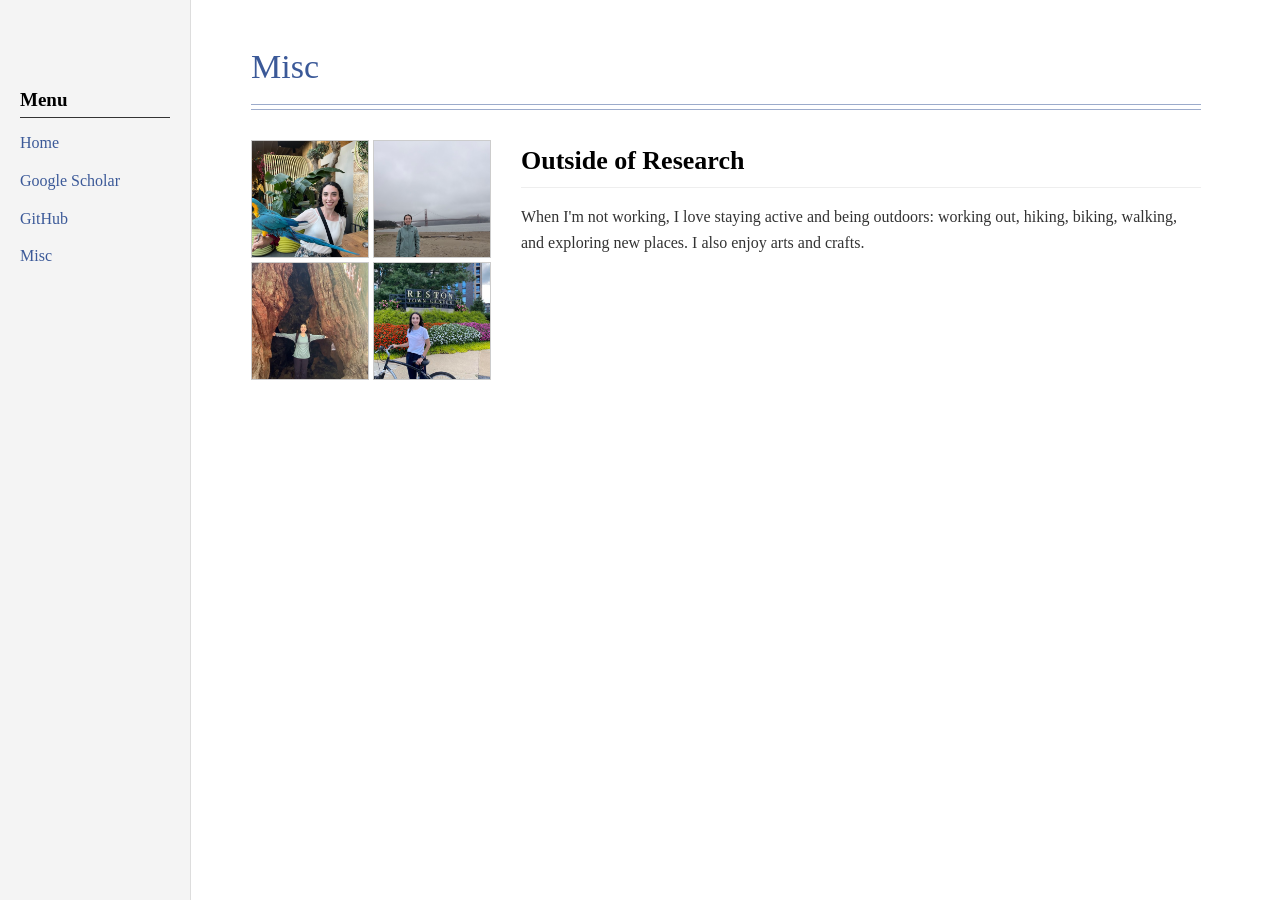
==== misc.html @ 8b0c4750 "Add Misc page with hobby photos, move headshot into pics/" ====
<!DOCTYPE html>
<html lang="en">
<head>
    <meta charset="UTF-8">
    <meta name="viewport" content="width=device-width, initial-scale=1.0">
    <title>Misc | Lina Alkarmi</title>
    <link rel="stylesheet" href="style.css">
</head>
<body>

    <div class="page-wrapper">
        <nav class="sidebar">
            <h2 class="menu-title">Menu</h2>
            <ul class="nav-links">
                <li><a href="index.html">Home</a></li>
                <li><a href="https://scholar.google.com/citations?user=YTAl2IYAAAAJ&hl=en">Google Scholar</a></li>
                <li><a href="https://github.com/alkarmilina">GitHub</a></li>
                <li><a href="misc.html" class="active">Misc</a></li>
            </ul>
        </nav>

        <main class="main-content">
            <h1 class="welcome-header">Misc</h1>
            <div class="double-separator"></div>

            <header class="header-container">
                <div class="photo-grid">
                    <img src="pics/hobby1.jpg" alt="Lina with a parrot">
                    <img src="pics/hobby2.jpg" alt="Lina at the Golden Gate Bridge">
                    <img src="pics/hobby3.jpg" alt="Lina hiking among redwoods">
                    <img src="pics/hobby4.jpg" alt="Lina with her bike">
                </div>

                <div class="header-text">
                    <h2 class="name-title">Outside of Research</h2>
                    <p>
                        When I'm not working, I love staying active and being outdoors: working out, hiking, biking, walking, and exploring new places. I also enjoy arts and crafts.
                    </p>
                </div>
            </header>

        </main>
    </div>

</body>
</html>
---- style.css ----
/* --- Global Layout --- */
body {
    margin: 0;
    padding: 0;
    font-family: "Georgia", "Times New Roman", Times, serif;
    background-color: #ffffff;
    color: #333;
    line-height: 1.6;
}

.page-wrapper {
    display: flex;
    flex-direction: row;
    align-items: stretch;
    min-height: 100vh;
    width: 100%; 
}

.sidebar {
    width: 150px;
    background-color: #f4f4f4;
    padding: 40px 20px;
    border-right: 1px solid #ddd;
    flex-shrink: 0;
}

.main-content {
    flex: 1;
    padding: 40px 60px;
    background-color: #fff;
    max-width: 950px; 
}

.menu-title {
    font-size: 19px;
    font-weight: bold;
    margin-bottom: 12px;
    padding-bottom: 2px;
    border-bottom: 1px solid #333;
    display: inline-block;
    width: 100%;
    color: #000;
}

.nav-links {
    list-style: none;
    padding: 0;
    margin: 0;
}

.nav-links li {
    margin-bottom: 12px;
}

.nav-links a {
    text-decoration: none;
    font-size: 16px;
    color: #3b5998; 
    display: block;
}

.nav-links a:hover {
    text-decoration: underline;
}

.welcome-header {
    font-size: 34px;
    color: #3b5998;
    margin: 0;
    font-weight: normal;
}

.double-separator {
    height: 4px;
    border-top: 1px solid #3b5998; 
    border-bottom: 1px solid #3b5998;
    margin: 10px 0 30px 0;
    opacity: 0.5;
}

.header-container {
    display: flex;
    flex-direction: row;
    align-items: flex-start;
    gap: 30px;
    margin-bottom: 40px;
}

.profile-img {
    width: 150px;
    height: 195px;
    object-fit: cover;
    border: 1px solid #ccc;
    flex-shrink: 0;
}

.photo-grid {
    display: grid;
    grid-template-columns: repeat(2, 1fr);
    grid-template-rows: repeat(2, 1fr);
    gap: 4px;
    width: 240px;
    height: 240px;
    flex-shrink: 0;
}

.photo-grid img {
    display: block;
    width: 100%;
    height: 100%;
    min-width: 0;
    min-height: 0;
    object-fit: cover;
    border: 1px solid #ccc;
    box-sizing: border-box;
}
.name-title {
    font-size: 26px;
    font-weight: bold;
    margin-top: 0;
    margin-bottom: 10px;
    color: #000;
}

h2 {
    color: #3b5998; 
    border-bottom: 1px solid #eee;
    padding-bottom: 5px;
    margin-top: 45px;
    font-size: 24px;
}

.pub-category h3 {
    color: #3b5998;
    font-size: 20px;
    margin-top: 25px;
}

.pub-list {
    padding-left: 25px;
}

.pub-list li {
    margin-bottom: 24px;
    font-size: 16px;
    color: #000;
}

.pub-title {
    font-weight: bold;
}

.pub-links a, .bibtex-details summary {
    color: #3b5998;
    font-size: 15px;
    text-decoration: none;
    margin-right: 14px;
    cursor: pointer;
}

.pub-links a:hover {
    text-decoration: underline;
}

.service-list {
    list-style-type: none;
    padding: 0;
}

.service-list li {
    margin-bottom: 12px;
    font-size: 17px;
    padding-left: 15px;
    border-left: 3px solid #3b5998;
}

.bibtex-details pre {
    background: #fdfdfd;
    border: 1px solid #ddd;
    color: #333;
    padding: 12px;
    font-size: 13px;
    margin-top: 10px;
    font-family: 'Courier New', Courier, monospace; 
}

@media (max-width: 768px) {
    .page-wrapper { flex-direction: column; }
    .sidebar { width: 100%; padding: 20px; border-right: none; border-bottom: 1px solid #ddd; min-height: auto; }
    .header-container { flex-direction: column; align-items: center; text-align: center; }
}
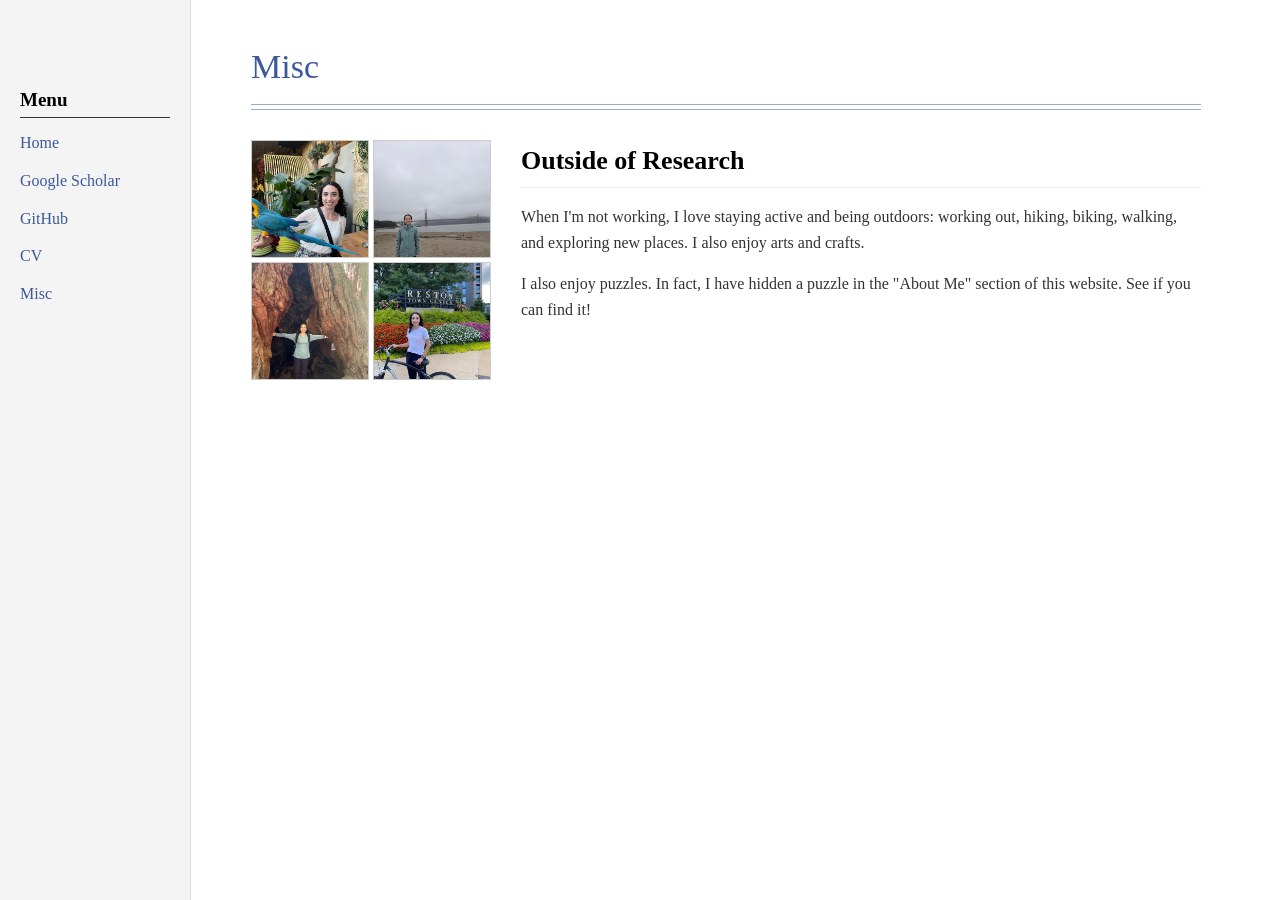
==== commit 8dff3109: "Update site content and add CV" ====
--- a/misc.html
+++ b/misc.html
@@ -15,6 +15,7 @@
                 <li><a href="index.html">Home</a></li>
                 <li><a href="https://scholar.google.com/citations?user=YTAl2IYAAAAJ&hl=en">Google Scholar</a></li>
                 <li><a href="https://github.com/alkarmilina">GitHub</a></li>
+                <li><a href="cv/Lina_CV_online.pdf" target="_blank">CV</a></li>
                 <li><a href="misc.html" class="active">Misc</a></li>
             </ul>
         </nav>
@@ -36,6 +37,9 @@
                     <p>
                         When I'm not working, I love staying active and being outdoors: working out, hiking, biking, walking, and exploring new places. I also enjoy arts and crafts.
                     </p>
+                    <p>
+                        I also enjoy puzzles. In fact, I have hidden a puzzle in the "About Me" section of this website. See if you can find it!
+                    </p>
                 </div>
             </header>
 
--- a/style.css
+++ b/style.css
@@ -6,6 +6,17 @@
     background-color: #ffffff;
     color: #333;
     line-height: 1.6;
+}
+
+.hint-letter {
+    color: #8a8a8a;
+    font-style: italic;
+}
+
+.secret-link {
+    color: inherit;
+    text-decoration: none;
+    cursor: pointer;
 }
 
 .page-wrapper {
